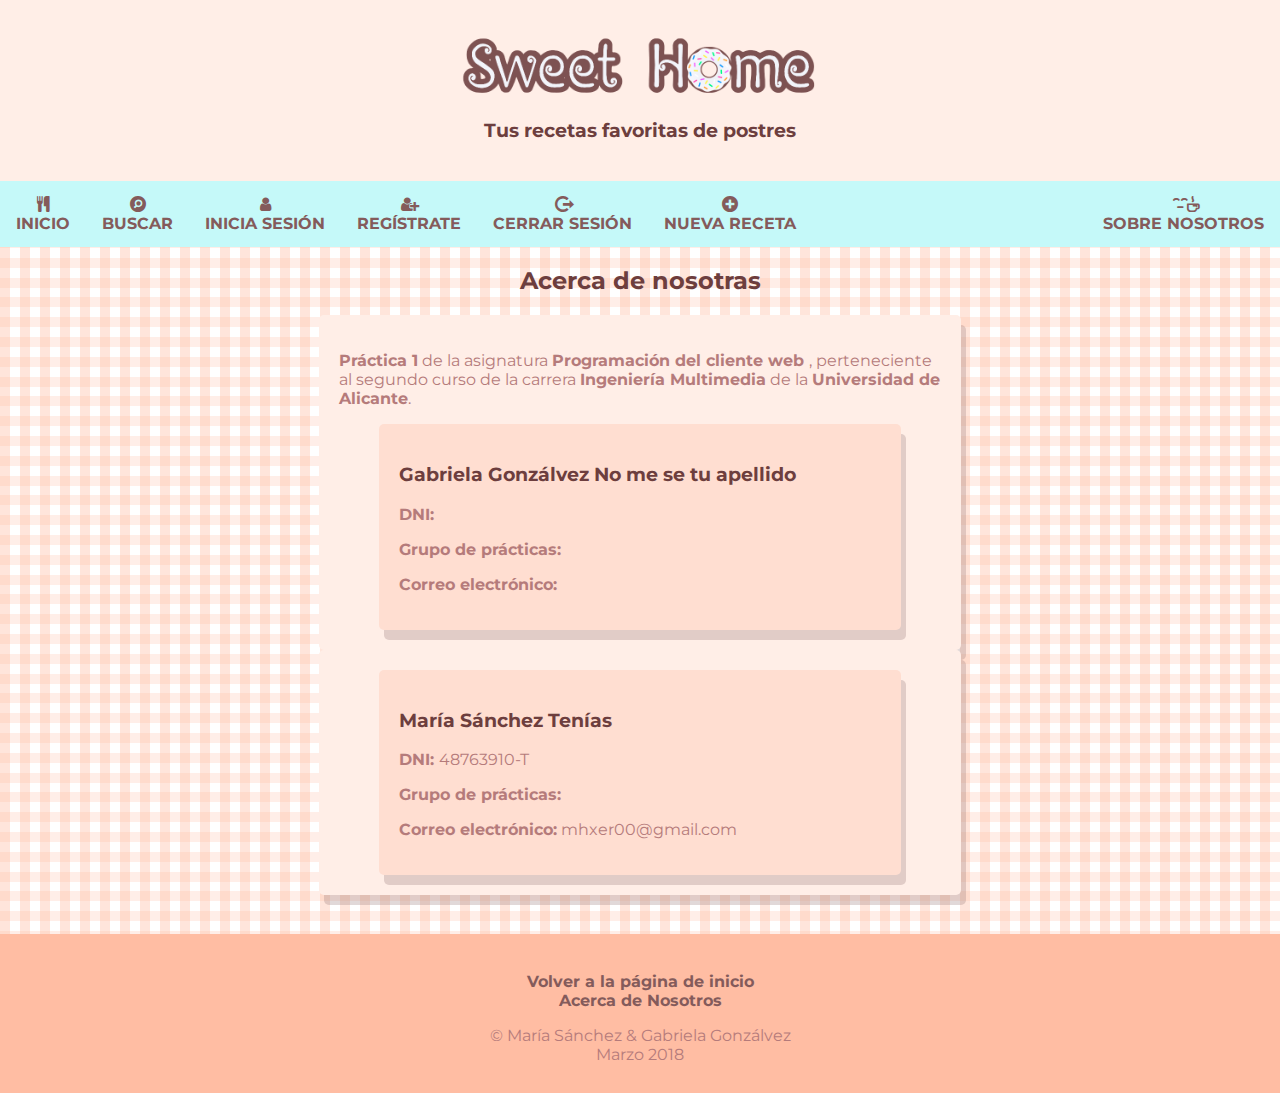
==== acerca.html @ d555eea6 "Mer 19:20 del domingo jeje" ====
<!DOCTYPE HTML>


<html>
  <head>
    <meta http-equiv="content-type" content="text/html; charset=utf-8" />
    <link rel="stylesheet" href="css/hoja-estilo.css" media="screen" >
    <link rel="stylesheet" href="css/estilo-medio.css" media="screen and (min-width: 481px) and (max-width: 980px)" />
    <link rel="stylesheet" href="css/estilo-peque.css" media="screen and (max-width: 480px)" />
    <link href="https://fonts.googleapis.com/css?family=Ubuntu" rel="stylesheet">
    <link href="https://fonts.googleapis.com/css?family=Montserrat" rel="stylesheet">
    <link href="font/cake.css" rel="stylesheet">
  </head>

  <body>

  <!-- Header -->

 <div class="cabecera">
    <h1><a href="index.html"><img class="logo" src="img/logo.png"></a></h1>
    <h3 class="subtitulo"> Tus recetas favoritas de postres</h3>

    <input type="checkbox" class="checkbox" id="hamburguesa"/>
    <label for="hamburguesa" class="hamburguesa"></label>

  <nav>
      <ul>
        <li><a href="index.html"><span class="icon-food"></span><dt> Inicio</dt></a></li>
        <li> <a href="buscar.html" class="icon-search-circled"><dt>Buscar</dt></a></li>
        <li> <a href="login.html" class="icon-user"> <dt>Inicia sesión</dt></a></li>
        <li> <a href="registro.html" class="icon-user-plus"> <dt> Regístrate</dt></a></li>
        <li> <a href="logout.html" class="icon-logout"> <dt>Cerrar sesión</dt></a></li>
        <li> <a href="nueva-receta.html" class="icon-plus-circled"><dt>Nueva receta</dt></a></li>
        <li> <a href="acerca.html" class="icon-emo-coffee">- <dt>Sobre nosotros</dt></a></li>

      </ul>
    </nav>

  </div>

  <!-- /Header -->

  <!-- Main -->

  <div class="cuerpo">
    <h2 class="formulario">Acerca de nosotras</h2>

    
     <div class="formulario">
      <p> <strong>Práctica 1</strong> de la asignatura <strong> Programación del cliente web </strong>, perteneciente al segundo curso de la carrera <strong>Ingeniería Multimedia</strong> de la <strong>Universidad de Alicante</strong>.</p>
      <form>
        <h3> Gabriela Gonzálvez No me se tu apellido</h3>
        <p><strong> DNI: </strong></p>
        <p><strong> Grupo de prácticas:  </strong></p>
        <p> <strong>Correo electrónico:</strong> </p>
      </form>

      </div>
      <div class="formulario">
        <form>
        <h3> María Sánchez Tenías </h3>
         <p><strong> DNI: </strong> 48763910-T</p>
        <p><strong> Grupo de prácticas: </strong> </p>
        <p> <strong>Correo electrónico:</strong> mhxer00@gmail.com</p>
        </form>
      </div>
    

  </div>

  <!-- /Main -->



  <!-- Footer -->
  <div class="pie">

    <a href="index.html">Volver a la página de inicio</a><br>
    <a href="acerca.html"> Acerca de Nosotros</a>
    <p> © María Sánchez & Gabriela Gonzálvez<br>
     Marzo 2018</p>
    
  </div>

  <!-- /Footer -->
  </body>
</html>
---- css/hoja-estilo.css ----
body {
	background-image: url("../img/1.png");
	background-repeat: repeat;
	font-family: 'Montserrat', sans-serif;
	position:relative;
	color:#b57b7b;
	margin: 0;
	padding: 0;
	
}

#hamburguesa {
	visibility: hidden;
}

.hamburguesa {
	visibility: hidden;
}

a{
	color:#845B5B;
	text-decoration: none;
	font-weight: bold;
	transition: 0.5s ease-out;
}
a:hover{
	color:#FF8B94;
	text-decoration: none;
	font-weight: bold;
	transition: 0.5s ease;
}

hr { 
	border-color:#FF8B94;
    display: block;
    border-width: 1px;
}

.subtitulo{
	text-align: center;
	padding-bottom: 0px;
}
.cabecera{
	position:relative;
	padding-top: 1%;
	background-color: #FFEEE7;
}

.cuerpo{
	padding-left: 3%; 
	padding-right: 3%; 
}
h1, h2, h3, h4{
	color:#6d3e3e;
}

.pie{
position:relative;
text-align: center;
margin-top: 3%;
padding-top: 3%;
padding-bottom: 1%;
width: 100%;
height: 100%;
background-color: #ffbda3;

}

.logo{
margin: 0 auto;
display: block;
width: 30%;
height: 100%;
	
}


/*HEADER, BARRA DE NAVEGACION*/




div > nav > ul{	
	list-style-type: none;
    margin: 0;
    padding: 0;
    overflow:hidden;
    background-color:#c5f9f9; 
}

div > nav > ul > li {
	display: inline;
	float: left;
	margin: 0;
    padding: 0;
    overflow:hidden;
}

div > nav > ul > li:last-child {
	float:right;
    border-right: none;
}

div > nav > ul > li a {
	color: #845B5B;
	text-align: center;
    padding: 14px 16px;
    text-decoration: none;
    text-transform: uppercase;
	display: block;
	background-color: #c5f9f9
}

div > nav > ul > li a:hover {
    background-color: #FFEEE7;
    
}

div > nav > ul > li a.active {
    background-color: #FFEEE7;
    color: #FF8B94;
}



/*CUERPO*/

.fotoHome{

	width:100%;
	text-align:center;
}

body>div>div{
	
	margin: 0 3%;
	padding: 0 5%;
	align-items: center;
	display: flex;
	flex-wrap: wrap;
	justify-content: center;
}
body>div>div>section{
	box-shadow: 5px 10px rgba(156, 125, 126, 0.3);
	background-color: #ffded1;
	margin: 1% 1%;
	padding: 1% 5%;
	width: 200px;
	height: 400px;
	display: flex;
	flex-wrap: wrap;
	justify-content: center;
	transition: 1s ease-out;

}
 body>div>div>section:hover{
 	background-color: #ffbda3;
 	color: #a56666;
 	transition: 1s ease;
}

.paginacion {
	position:relative;
    display: inline-block;
    float: right;
}

.paginacion a {
    float: left;
    padding: 8px 16px;
    text-decoration: none;
}

.paginacion a:hover {
 	background-color: #ffbda3;
}

.paginacion a.act {
   	background-color: #ffbda3;
    color: #FF8B94;
}

/*CUERPO PAGINA RECETA*/

.fotoReceta {
	width: 100%;
}

.receta > figure > figcaption {
	text-align: center;
}

.receta > figure > div {
	display: inline-block;
	float: right;
}


.receta {
	margin: auto;
	width: 80%;
    border-radius: 5px;
	background-color: #FFEEE7;
    padding: 20px;
}

.receta > section {
	width: 300px;
	height: 400px;
	transition: 0.5s ease-out;
}

.receta > section:hover {
	transition-property: none;
	background-color: #ffd3c4;
 	color: #a56666;
 	transition: 0.5s ease;
}

/*RECETA COMENTARIOS*/
div>figure>p{
	margin: auto;
	width: 80%;
    border-radius: 5px;
	background-color: #FFEEE7;
    padding: 20px;
}


/*CUERPO FORMULARIOS*/

h2.formulario {
	text-align: center;
}

input[type=text], select, [type=password], [type=email], [type=date] {
    width: 100%;
    padding: 12px 20px;
    margin: 8px 0;
    display: inline-block;
    border: 1px solid #6d3e3e;
    border-radius: 4px;
    box-sizing: border-box;
    transition: 1s ease-out;
}

input[type=button]{
	width: 50%;
	background-color: #c5f9f9;
	color: #845B5B;
	text-transform: capitalize;
	font-weight: bold;
    padding: 14px 20px;
    margin: 8px 0;
    border: none;
    border-radius: 4px;
    cursor: pointer;
    transition: 0.7s ease-out;
}
.inputfile{
	width: 0.1px;
	height: 0.1px;
	opacity: 0;
	overflow: hidden;
	position: absolute;
	z-index: -1;
}

.inputfile + label{
	float:right;
	width: 50%;
	background-color: #c5f9f9;
	color: #845B5B;
	text-transform: capitalize;
	font-weight: bold;
    padding: 14px 20px;
    margin: 8px 0;
    border: none;
    border-radius: 4px;
    cursor: pointer;
    transition: 0.7s ease-out;
}
.inputfile:focus + label,
.inputfile + label:hover {
    text-transform: capitalize;
    background-color: #FFEEE7;
    color:#FF8B94;
	font-weight: bold;
	transition: 0.7s ease;
}

input[type=number] {
	width: 20%;
	padding: 12px 20px;
    margin: 8px 0;
    display: inline-block;
    border: 1px solid #6d3e3e;
    border-radius: 4px;
    box-sizing: border-box;
    transition: 1s ease-out;
}

textarea{
	width: 100%;
	padding: 12px 20px;
	margin: 8px 0;
	display: inline-block;
	border: 1px solid #6d3e3e;
	border-radius: 4px;
	box-sizing: border-box;
	transition: 1s ease-out;
}

input[type=submit] {
    width: 100%;
	background-color: #c5f9f9;
	color: #845B5B;
	text-transform: capitalize;
	font-weight: bold;
    padding: 14px 20px;
    margin: 8px 0;
    border: none;
    border-radius: 4px;
    cursor: pointer;
    transition: 0.7s ease-out;
}

input[type=submit]:hover {
	text-transform: capitalize;
    background-color: #FFEEE7;
    color:#FF8B94;
	font-weight: bold;
	transition: 0.7s ease;
}
select:hover{
background-color: #ffbda3;
	color: #845B5B;
	transition: 0.7s ease;
}
select:focus{
	background-color: #c5f9f9;
	color: #845B5B;
}
textarea:hover{
background-color: #ffbda3;
	color: #845B5B;
	transition: 0.7s ease;
}
textarea:focus{
	background-color: #c5f9f9;
	color: #845B5B;
}
input:hover{
	background-color: #ffbda3;
	color: #845B5B;
	transition: 0.7s ease;

}input:focus { 
   background-color: #c5f9f9;
	color: #845B5B;
}

div.formulario {
	margin: auto;
	width: 50%;
    border-radius: 5px;
	background-color: #FFEEE7;
    padding: 20px;
    box-shadow: 5px 10px rgba(156, 125, 126, 0.3);
}
.likes{
	margin: auto;
	width: 50%;
    border-radius: 5px;
	background-color: #FFEEE7;
    padding: 20px;
    
}



div.formulario>form{
	margin: auto;
	width: 80%;
    border-radius: 5px;
	background-color: #FFDED1;
    padding: 20px;
    box-shadow: 5px 10px rgba(156, 125, 126, 0.3);
    transition: 0.5s ease-out;
}
div.formulario>form:hover {
	transition-property: none;
	background-color: #ffd3c4;
 	color: #a56666;
 	transition: 0.5s ease;
}

div.formulario>article{
	margin-top: 6%;
	margin-bottom: 4%;
	width: 70%;
    border-radius: 5px;
	background-color: #FFD3C4;
    padding: 2%; 
     box-shadow: 5px 10px rgba(156, 125, 126, 0.3);
}
div.formulario>article>p{
	margin: auto;
	padding: 2%;
	width: 70%;
    border-radius: 5px;
	background-color: #fff7f4;
    padding: 2%:;
}

/*FORMULARIO INDEX PEQUEÑO*/

/*
#formularioIndex > form > input[type=text], select {
    width: 50%;
    padding: 8px 10px;
    margin: 8px 0;
    display: inline-block;
    border: 1px solid #6d3e3e;
    border-radius: 4px;
    box-sizing: border-box;
}*/

#formularioIndex > form{
	display: inline;
	float: left;
	width: 20%;
    border-radius: 5px;
    padding: 10px;
}


#formularioIndex > form > input[type=submit] {
    width: 40%;
	background-color: #c5f9f9;
	color: #845B5B;
	text-transform: capitalize;
	font-weight: bold;
    padding: 8px 0;
    margin: 0 auto;
    border: none;
    border-radius: 4px;
    cursor: pointer;
}
button{
	width: 7%;
	background-color: #c5f9f9;
	color: #845B5B;
	text-transform: capitalize;
	font-weight: bold;
    padding: 8px 0;
    margin: 0 auto;
    border: none;
    border-radius: 4px;
    cursor: pointer;
    transition: 0.2s ease-out;
}
button:active {
  background-color: #80e5e5;
  box-shadow: 5px 5px rgba(156, 125, 126, 0.3);
  transform: translateY(4px);
}
button:hover {
  background-color: #80e5e5;
  transition: 0.2s ease;
}
#formularioIndex > form > input[type=submit]:hover {
	text-transform: capitalize;
    background-color: #FFEEE7;
    color:#FF8B94;
	font-weight: bold;
}

/*prueba rating*/
---- css/estilo-medio.css ----
#hamburguesa {
	visibility: hidden;
}

.hamburguesa {
	visibility: hidden;
}


.subtitulo{
	padding-bottom: 0px;
}


.logo{
	width: 50%;
}



/*HEADER, BARRA DE NAVEGACION*/


div > nav > ul >li > a>dt{
	display:none;
}

div > nav > ul > li {

	display: block;
	float: none;
	padding-bottom: 5px;
	color: black;
}



div > nav > ul > li:last-child {
	
	float: none;
    border-right: none;
}

div > nav > ul > li a {
	padding: 0 20px;
}



/*CUERPO*/



/*CUERPO FORMULARIOS*/

div.formulario {
	width: 70%;
}


/*FORMULARIO INDEX PEQUEÑO*/

#formularioIndex > form{
	width: 30%;
}

#formularioIndex > form > input[type=submit] {
    width: 50%;
}
---- css/estilo-peque.css ----
.subtitulo{
	padding-bottom: 10px;
}


.logo{
	width: 90%;
}


/*HEADER, BARRA DE NAVEGACION*/

div > nav{
	position:absolute;
	width:200px;
	height:100vh;
	top:0;
	left:-220px; 
	position:absolute;
	padding-top:47px;
	transition:all .5s ease;
}

.hamburguesa {
	visibility: visible;
	position:absolute;
	width: 35px;
	line-height:1.1;
	text-align:center;
	top: 12px;
	left: 8px;
	border-radius:3px;
	background-color: #c5f9f9;
	transition:all .5s ease;
	z-index:10;
}

.hamburguesa::before {
	content:"☰";
    font-size:32px;
    color: #845B5B;
}

div > nav > ul > li {
	display: block;
	width:96%;
	margin:0 auto;
	line-height:2;
	position:relative;
	border-bottom:.5px solid white;
	border-top:.5px solid white;
	text-align:center;
}

div > nav > ul > li:last-child {
    float: left;
}


.checkbox {
	display: none;
}

.checkbox:checked ~ nav {
	left: 0px;
	position: fixed;
}

.checkbox:checked ~ .hamburguesa {
	left:208px;
    position:fixed;
}

/*CUERPO*/



/*CUERPO FORMULARIOS*/


div.formulario {
	width: 80%;
}


/*FORMULARIO INDEX PEQUEÑO*/


#formularioIndex > form{
	width: 40%;
}
---- font/cake.css ----
@font-face {
  font-family: 'cake';
  src: url('../font/cake.eot?96578051');
  src: url('../font/cake.eot?96578051#iefix') format('embedded-opentype'),
       url('../font/cake.woff2?96578051') format('woff2'),
       url('../font/cake.woff?96578051') format('woff'),
       url('../font/cake.ttf?96578051') format('truetype'),
       url('../font/cake.svg?96578051#cake') format('svg');
  font-weight: normal;
  font-style: normal;
}
/* Chrome hack: SVG is rendered more smooth in Windozze. 100% magic, uncomment if you need it. */
/* Note, that will break hinting! In other OS-es font will be not as sharp as it could be */
/*
@media screen and (-webkit-min-device-pixel-ratio:0) {
  @font-face {
    font-family: 'cake';
    src: url('../font/cake.svg?96578051#cake') format('svg');
  }
}
*/
 
 [class^="icon-"]:before, [class*=" icon-"]:before {
  font-family: "cake";
  font-style: normal;
  font-weight: normal;
  speak: none;
 
  display: inline-block;
  text-decoration: inherit;
  width: 1em;
  margin-right: .2em;
  text-align: center;
  /* opacity: .8; */
 
  /* For safety - reset parent styles, that can break glyph codes*/
  font-variant: normal;
  text-transform: none;
 
  /* fix buttons height, for twitter bootstrap */
  line-height: 1em;
 
  /* Animation center compensation - margins should be symmetric */
  /* remove if not needed */
  margin-left: .2em;
 
  /* you can be more comfortable with increased icons size */
  /* font-size: 120%; */
 
  /* Font smoothing. That was taken from TWBS */
  -webkit-font-smoothing: antialiased;
  -moz-osx-font-smoothing: grayscale;
 
  /* Uncomment for 3D effect */
  /* text-shadow: 1px 1px 1px rgba(127, 127, 127, 0.3); */
}
 
.icon-heart:before { content: '\e800'; } /* '' */
.icon-heart-empty:before { content: '\e801'; } /* '' */
.icon-logout:before { content: '\e802'; } /* '' */
.icon-search-circled:before { content: '\e803'; } /* '' */
.icon-user:before { content: '\e804'; } /* '' */
.icon-plus-circled:before { content: '\e805'; } /* '' */
.icon-emo-coffee:before { content: '\e808'; } /* '' */
.icon-food:before { content: '\f0f5'; } /* '' */
.icon-user-plus:before { content: '\f234'; } /* '' */
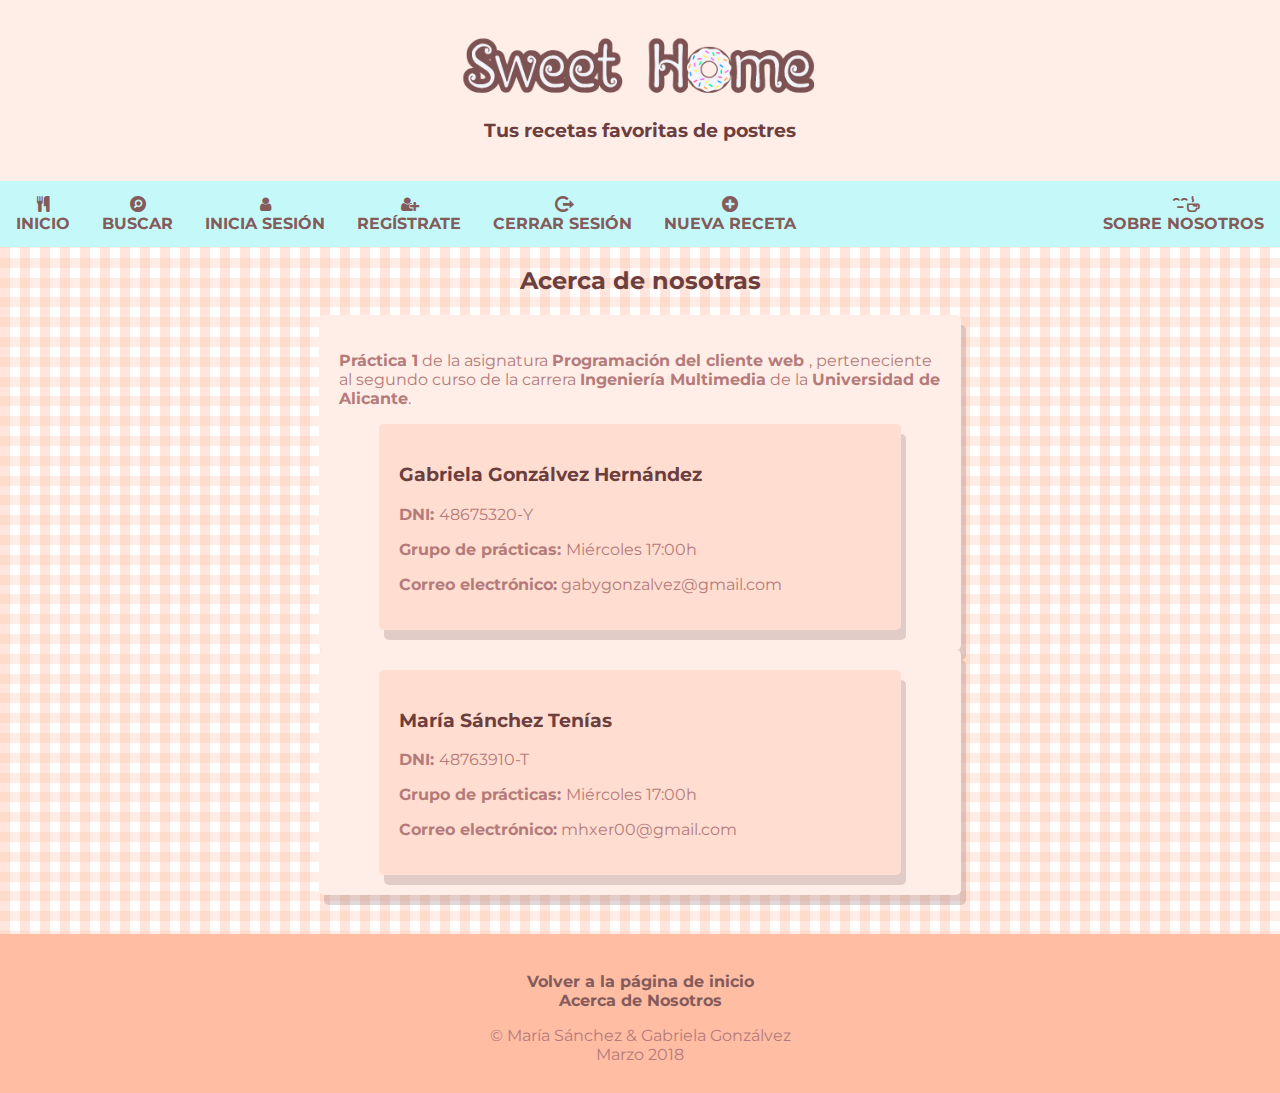
==== commit e89b4f6d: "loleilo" ====
--- a/acerca.html
+++ b/acerca.html
@@ -5,8 +5,6 @@
   <head>
     <meta http-equiv="content-type" content="text/html; charset=utf-8" />
     <link rel="stylesheet" href="css/hoja-estilo.css" media="screen" >
-    <link rel="stylesheet" href="css/estilo-medio.css" media="screen and (min-width: 481px) and (max-width: 980px)" />
-    <link rel="stylesheet" href="css/estilo-peque.css" media="screen and (max-width: 480px)" />
     <link href="https://fonts.googleapis.com/css?family=Ubuntu" rel="stylesheet">
     <link href="https://fonts.googleapis.com/css?family=Montserrat" rel="stylesheet">
     <link href="font/cake.css" rel="stylesheet">
@@ -49,10 +47,10 @@
      <div class="formulario">
       <p> <strong>Práctica 1</strong> de la asignatura <strong> Programación del cliente web </strong>, perteneciente al segundo curso de la carrera <strong>Ingeniería Multimedia</strong> de la <strong>Universidad de Alicante</strong>.</p>
       <form>
-        <h3> Gabriela Gonzálvez No me se tu apellido</h3>
-        <p><strong> DNI: </strong></p>
-        <p><strong> Grupo de prácticas:  </strong></p>
-        <p> <strong>Correo electrónico:</strong> </p>
+        <h3>Gabriela Gonzálvez Hernández</h3>
+        <p><strong> DNI: </strong> 48675320-Y</p>
+        <p><strong> Grupo de prácticas: </strong> Miércoles 17:00h</p>
+        <p> <strong>Correo electrónico:</strong> gabygonzalvez@gmail.com</p>
       </form>
 
       </div>
@@ -60,7 +58,7 @@
         <form>
         <h3> María Sánchez Tenías </h3>
          <p><strong> DNI: </strong> 48763910-T</p>
-        <p><strong> Grupo de prácticas: </strong> </p>
+        <p><strong> Grupo de prácticas: </strong>  Miércoles 17:00h</p>
         <p> <strong>Correo electrónico:</strong> mhxer00@gmail.com</p>
         </form>
       </div>
--- a/css/hoja-estilo.css
+++ b/css/hoja-estilo.css
@@ -479,3 +479,197 @@
 
 /*prueba rating*/
 
+/*QUERIES*/
+/*
+*
+*
+*
+*
+*
+*
+*
+*/
+
+@media all and (max-width: 480px) {
+
+		.subtitulo{
+			padding-bottom: 10px;
+		}
+
+
+		.logo{
+			width: 90%;
+		}
+
+
+		/*HEADER, BARRA DE NAVEGACION*/
+
+		div > nav{
+			position:absolute;
+			width:200px;
+			height:100vh;
+			top:0;
+			left:-220px; 
+			position:absolute;
+			padding-top:12px;
+			transition:all .5s ease;
+		}
+
+		.hamburguesa {
+			visibility: visible;
+			position:absolute;
+			width: 35px;
+			line-height:1.1;
+			text-align:center;
+			top: 12px;
+			left: 8px;
+			border-radius:3px;
+			background-color: #c5f9f9;
+			transition:all .5s ease;
+			z-index:10;
+		}
+
+		.hamburguesa::before {
+			content:"☰";
+		    font-size:32px;
+		    color: #845B5B;
+		}
+
+
+		div > nav > ul > li {
+			display: block;
+			width:96%;
+			margin:0 auto;
+			line-height:2;
+			position:relative;
+			border-bottom:.5px solid white;
+			border-top:.5px solid white;
+			text-align:center;
+		}
+
+		div > nav > ul > li a {
+			padding: 0px 0px;
+		}
+
+		div > nav > ul > li:last-child {
+		    float: left;
+		}
+
+
+		.checkbox {
+			display: none;
+		}
+
+		.checkbox:checked ~ nav {
+			left: 0px;
+			position: fixed;
+		}
+
+		.checkbox:checked ~ .hamburguesa {
+			left:208px;
+		    position:fixed;
+		}
+
+		/*CUERPO*/
+
+
+
+		/*CUERPO FORMULARIOS*/
+
+
+		div.formulario {
+			width: 80%;
+		}
+
+
+		/*FORMULARIO INDEX PEQUEÑO*/
+
+
+		#formularioIndex > form{
+			width: 40%;
+		}
+
+
+}
+
+/*
+*
+*
+*
+*
+*/
+
+@media all and (min-width: 481px) and (max-width: 980px) {
+
+
+		#hamburguesa {
+			visibility: hidden;
+		}
+
+		.hamburguesa {
+			visibility: hidden;
+		}
+
+
+		.subtitulo{
+			padding-bottom: 0px;
+		}
+
+
+		.logo{
+			width: 50%;
+		}
+
+
+
+		/*HEADER, BARRA DE NAVEGACION*/
+
+
+		div > nav > ul >li > a>dt{
+			display:none;
+		}
+		/*
+		div > nav > ul > li {
+
+			display: block;
+			float: none;
+			padding-bottom: 5px;
+			color: black;
+		}
+
+
+
+		div > nav > ul > li:last-child {
+			
+			float: none;
+		    border-right: none;
+		}
+
+		div > nav > ul > li a {
+			padding: 0 20px;
+		}
+
+		*/
+
+		/*CUERPO*/
+
+
+
+		/*CUERPO FORMULARIOS*/
+
+		div.formulario {
+			width: 70%;
+		}
+
+
+		/*FORMULARIO INDEX PEQUEÑO*/
+
+		#formularioIndex > form{
+			width: 30%;
+		}
+
+		#formularioIndex > form > input[type=submit] {
+		    width: 50%;
+		}
+
+}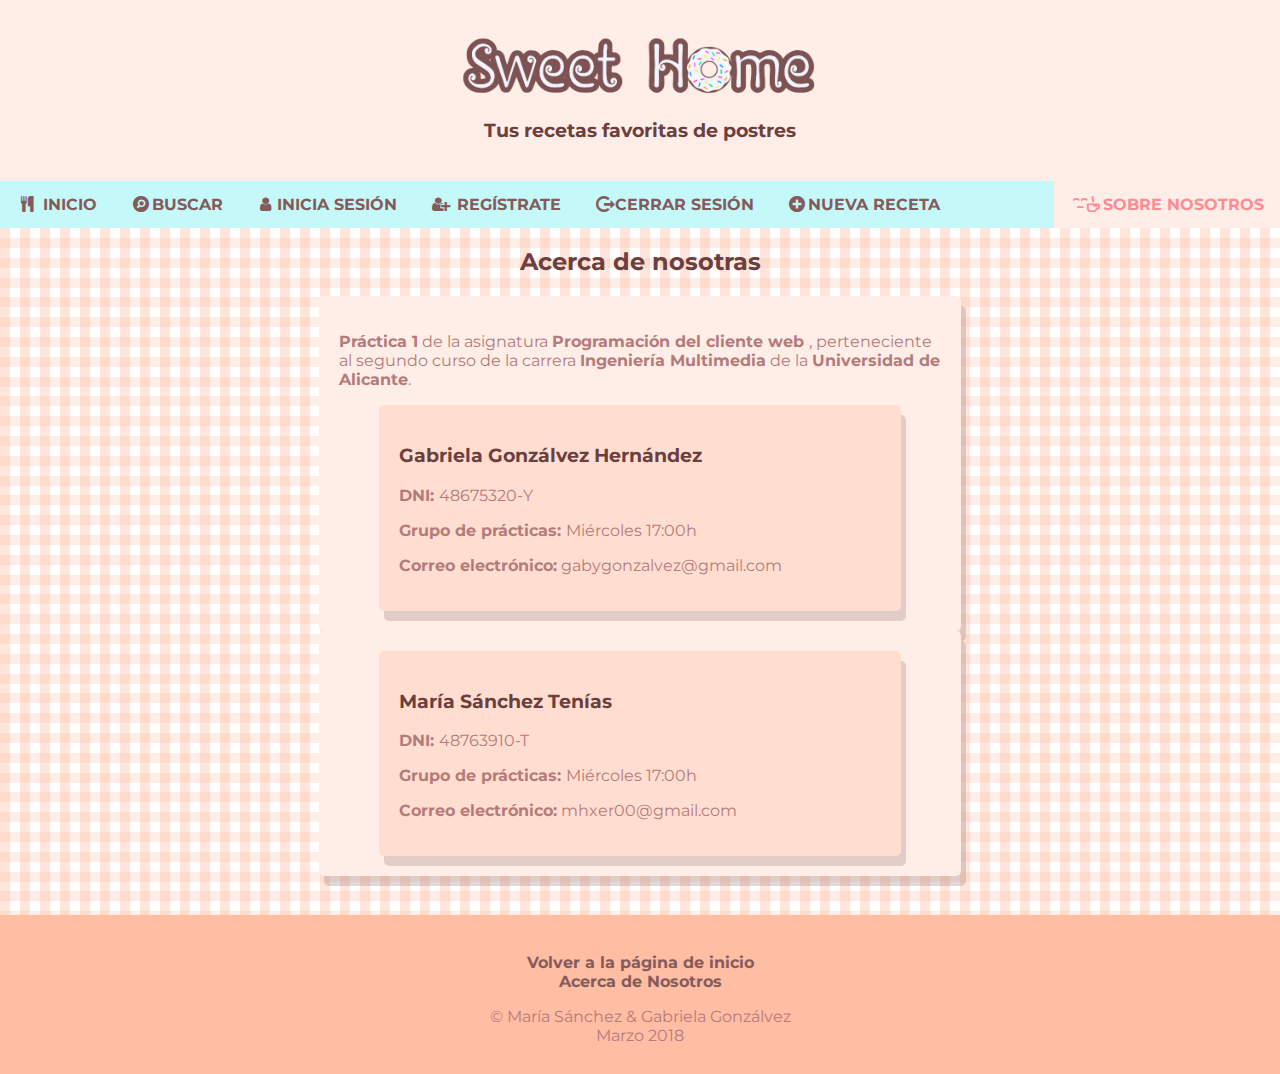
==== commit f6de13a4: "ultimo espero jajaj" ====
--- a/acerca.html
+++ b/acerca.html
@@ -3,6 +3,8 @@
 
 <html>
   <head>
+    <title>Sweet Home</title>
+
     <meta http-equiv="content-type" content="text/html; charset=utf-8" />
     <link rel="stylesheet" href="css/hoja-estilo.css" media="screen" >
     <link href="https://fonts.googleapis.com/css?family=Ubuntu" rel="stylesheet">
@@ -15,7 +17,7 @@
   <!-- Header -->
 
  <div class="cabecera">
-    <h1><a href="index.html"><img class="logo" src="img/logo.png"></a></h1>
+    <h1><a href="index.html"><img class="logo" src="img/logo.png" alt="logo"></a></h1>
     <h3 class="subtitulo"> Tus recetas favoritas de postres</h3>
 
     <input type="checkbox" class="checkbox" id="hamburguesa"/>
@@ -23,14 +25,13 @@
 
   <nav>
       <ul>
-        <li><a href="index.html"><span class="icon-food"></span><dt> Inicio</dt></a></li>
-        <li> <a href="buscar.html" class="icon-search-circled"><dt>Buscar</dt></a></li>
-        <li> <a href="login.html" class="icon-user"> <dt>Inicia sesión</dt></a></li>
-        <li> <a href="registro.html" class="icon-user-plus"> <dt> Regístrate</dt></a></li>
-        <li> <a href="logout.html" class="icon-logout"> <dt>Cerrar sesión</dt></a></li>
-        <li> <a href="nueva-receta.html" class="icon-plus-circled"><dt>Nueva receta</dt></a></li>
-        <li> <a href="acerca.html" class="icon-emo-coffee">- <dt>Sobre nosotros</dt></a></li>
-
+        <li><a href="index.html" class="icon-food"> Inicio</a></li>
+        <li> <a href="buscar.html" class="icon-search-circled">Buscar</a></li>
+        <li> <a href="login.html" class="icon-user">Inicia sesión</a></li>
+        <li> <a href="registro.html" class="icon-user-plus"> Regístrate</a></li>
+        <li> <a href="logout.html" class="icon-logout">Cerrar sesión</a></li>
+        <li> <a href="nueva-receta.html" class="icon-plus-circled">Nueva receta</a></li>
+        <li> <a href="acerca.html" class="icon-emo-coffee active">- Sobre nosotros</a></li>
       </ul>
     </nav>
 
--- a/css/hoja-estilo.css
+++ b/css/hoja-estilo.css
@@ -548,7 +548,7 @@
 		}
 
 		div > nav > ul > li a {
-			padding: 0px 0px;
+			padding: 5px 0px;
 		}
 
 		div > nav > ul > li:last-child {
@@ -625,31 +625,18 @@
 		/*HEADER, BARRA DE NAVEGACION*/
 
 
-		div > nav > ul >li > a>dt{
-			display:none;
-		}
-		/*
-		div > nav > ul > li {
-
-			display: block;
-			float: none;
-			padding-bottom: 5px;
-			color: black;
-		}
-
-
-
-		div > nav > ul > li:last-child {
-			
-			float: none;
-		    border-right: none;
-		}
-
-		div > nav > ul > li a {
-			padding: 0 20px;
-		}
-
-		*/
+		div > nav > ul >li > a{
+	 		font-size: 15px;
+			width: 20px;
+			white-space: nowrap;
+			overflow: hidden;
+			text-indent: 40px;		
+		}
+
+		div > nav > ul >li > a:before {
+			text-indent: 0;
+			float: left;
+		}
 
 		/*CUERPO*/
 
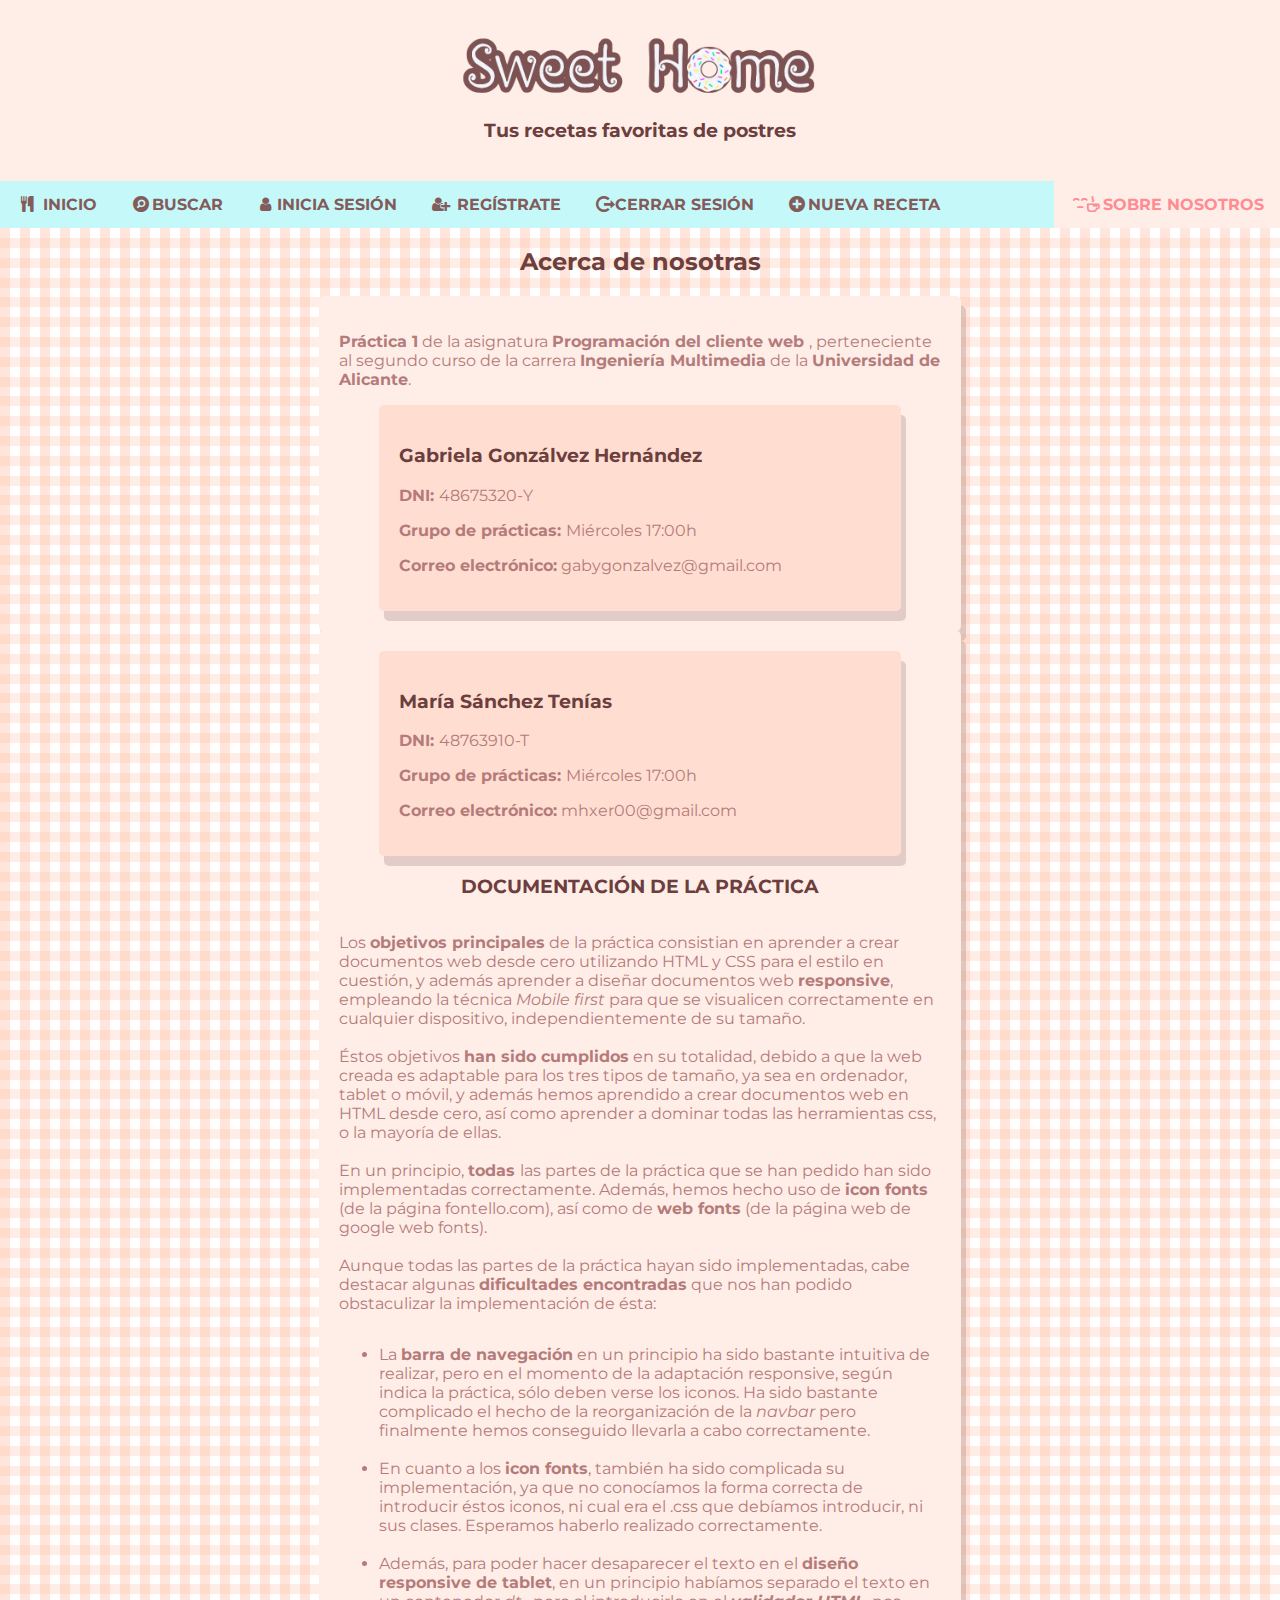
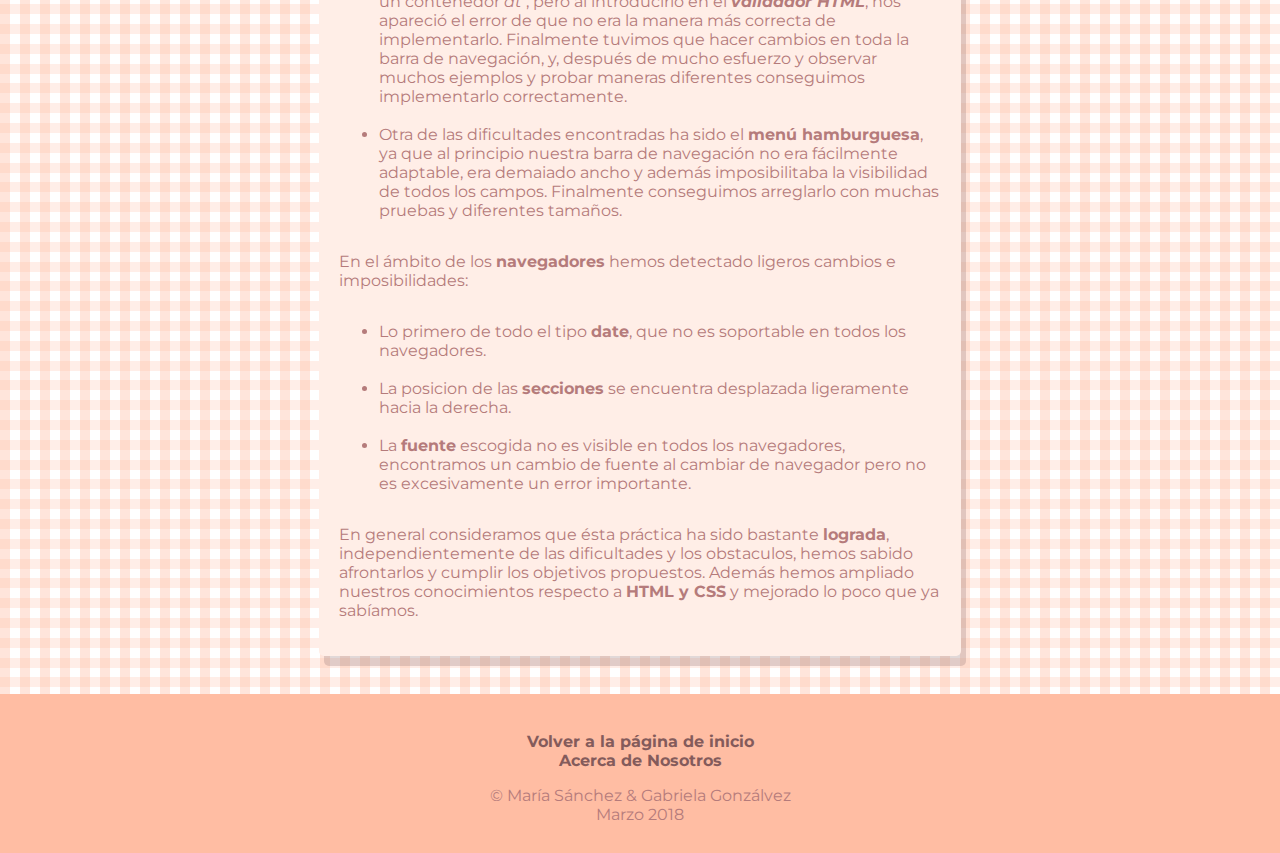
==== commit 31c952e6: "acerca hecho, final del todo yuju!!" ====
--- a/acerca.html
+++ b/acerca.html
@@ -61,8 +61,30 @@
          <p><strong> DNI: </strong> 48763910-T</p>
         <p><strong> Grupo de prácticas: </strong>  Miércoles 17:00h</p>
         <p> <strong>Correo electrónico:</strong> mhxer00@gmail.com</p>
-        </form>
+        </form><br>
+
+        <h3> DOCUMENTACIÓN DE LA PRÁCTICA</h3>
+        <p> Los <strong>objetivos principales</strong> de la práctica consistian en aprender a crear documentos web desde cero utilizando HTML y CSS para el estilo en cuestión, y además aprender a diseñar documentos web <strong> responsive</strong>, empleando la técnica <i>Mobile first</i> para que se visualicen correctamente en cualquier dispositivo, independientemente de su tamaño. <br><br>
+                Éstos objetivos <strong>han sido cumplidos</strong> en su totalidad, debido a que la web creada es adaptable para los tres tipos de tamaño, ya sea en ordenador, tablet o móvil, y además hemos aprendido a crear documentos web en HTML desde cero, así como aprender a dominar todas las herramientas css, o la mayoría de ellas. <br><br>
+                En un principio, <strong> todas </strong> las partes de la práctica que se han pedido han sido implementadas correctamente. Además, hemos hecho uso de <strong>icon fonts</strong> (de la página fontello.com), así como de <strong>web fonts</strong> (de la página web de google web fonts). <br><br>
+                Aunque todas las partes de la práctica hayan sido implementadas, cabe destacar algunas <strong>dificultades encontradas</strong> que nos han podido obstaculizar la implementación de ésta: <br>
+                  <ul>
+                  <li> La <strong>barra de navegación</strong> en un principio ha sido bastante intuitiva de realizar, pero en el momento de la adaptación responsive, según indica la práctica, sólo deben verse los iconos. Ha sido bastante complicado el hecho de la reorganización de la <i>navbar</i> pero finalmente hemos conseguido llevarla a cabo correctamente.  </li><br>
+                  <li> En cuanto a los <strong>icon fonts</strong>, también ha sido complicada su implementación, ya que no conocíamos la forma correcta de introducir éstos iconos, ni cual era el .css que debíamos introducir, ni sus clases. Esperamos haberlo realizado correctamente.  </li><br>
+                  <li> Además, para poder hacer desaparecer el texto en el <strong>diseño responsive de tablet</strong>, en un principio habíamos separado el texto en un contenedor <i> dt </i>, pero al introducirlo en el <strong><i>validador HTML</i></strong>, nos apareció el error de que no era la manera más correcta de implementarlo. Finalmente tuvimos que hacer cambios en toda la barra de navegación, y, después de mucho esfuerzo y observar muchos ejemplos y probar maneras diferentes conseguimos implementarlo correctamente. </li><br>
+                  <li> Otra de las dificultades encontradas ha sido el <strong>menú hamburguesa</strong>, ya que al principio nuestra barra de navegación no era fácilmente adaptable, era demaiado ancho y además imposibilitaba la visibilidad de todos los campos. Finalmente conseguimos arreglarlo con muchas pruebas y diferentes tamaños.  </li>
+                </ul>
+      <p> En el ámbito de los <strong>navegadores</strong> hemos detectado ligeros cambios e imposibilidades: 
+        <ul>
+                  <li> Lo primero de todo el tipo <strong>date</strong>, que no es soportable en todos los navegadores. </li><br>
+                  <li> La posicion de las <strong>secciones</strong> se encuentra desplazada ligeramente hacia la derecha. </li><br>
+                  <li> La <strong>fuente</strong> escogida no es visible en todos los navegadores, encontramos un cambio de fuente al cambiar de navegador pero no es excesivamente un error importante. </li>
+                </ul>
+
+      <p> En general consideramos que ésta práctica ha sido bastante <strong>lograda</strong>, independientemente de las dificultades y los obstaculos, hemos sabido afrontarlos y cumplir los objetivos propuestos. Además hemos ampliado nuestros conocimientos respecto a <strong>HTML y CSS</strong> y mejorado lo poco que ya sabíamos. </p>
       </div>
+
+
     
 
   </div>
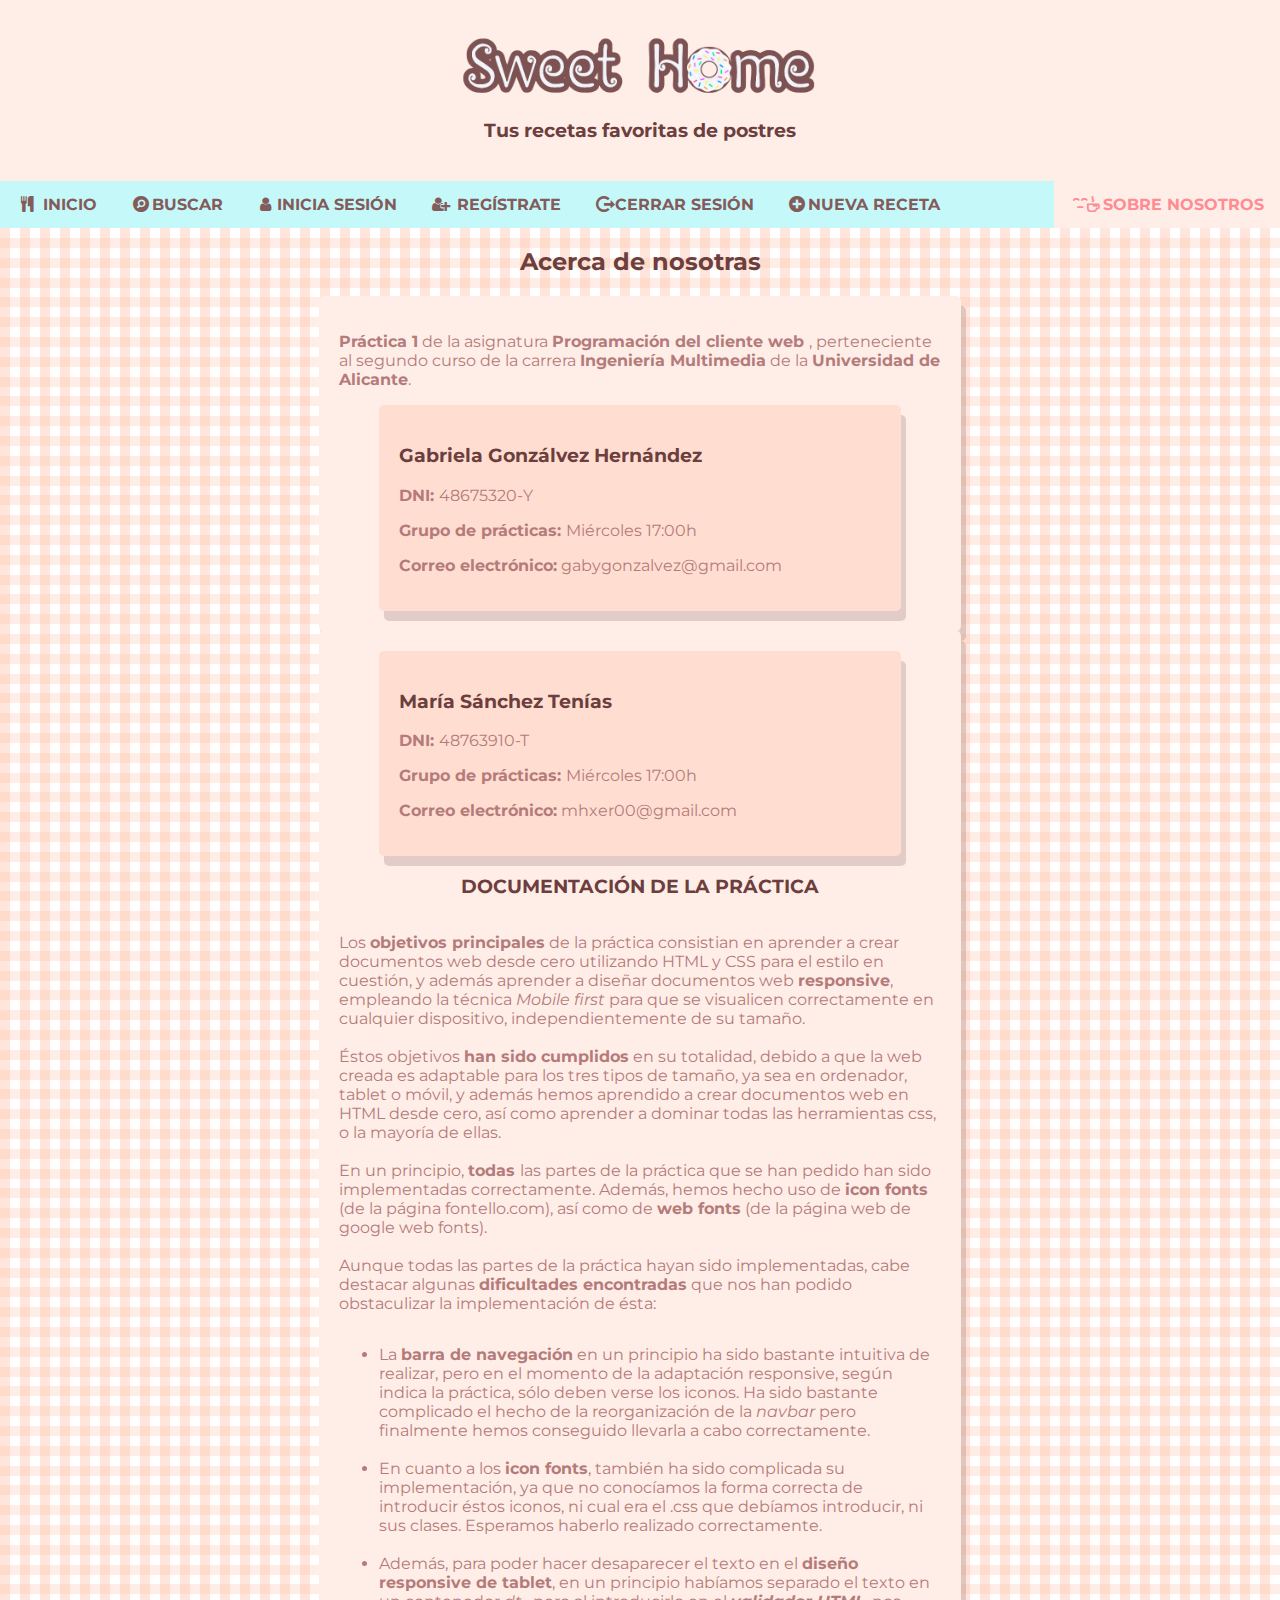
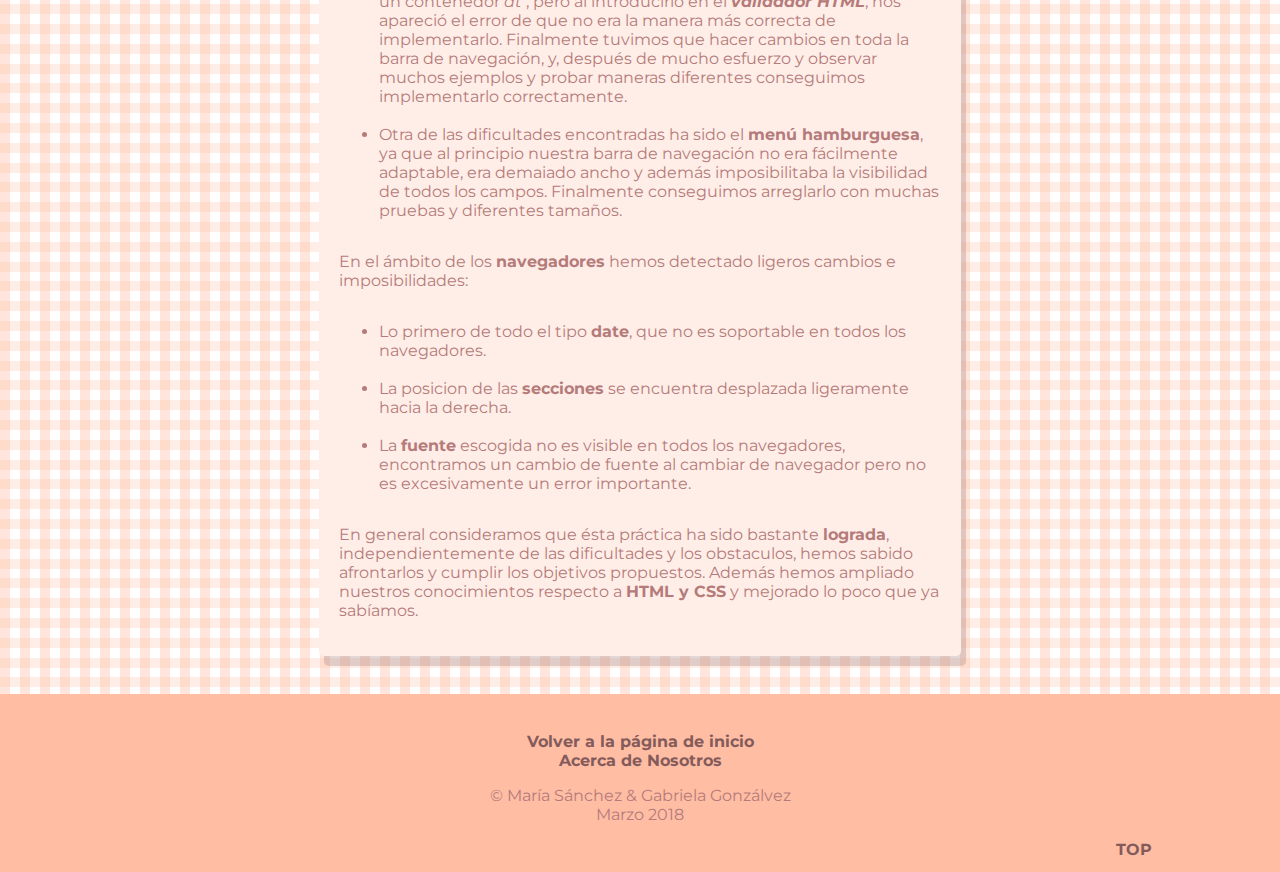
==== commit a3202154: "arreglitos" ====
--- a/acerca.html
+++ b/acerca.html
@@ -3,7 +3,7 @@
 
 <html>
   <head>
-    <title>Sweet Home</title>
+    <title>Sweet Home</title><a name="top"></a>
 
     <meta http-equiv="content-type" content="text/html; charset=utf-8" />
     <link rel="stylesheet" href="css/hoja-estilo.css" media="screen" >
@@ -99,7 +99,10 @@
     <a href="index.html">Volver a la página de inicio</a><br>
     <a href="acerca.html"> Acerca de Nosotros</a>
     <p> © María Sánchez & Gabriela Gonzálvez<br>
-     Marzo 2018</p>
+     <time datetime="03-2018">Marzo 2018</time><br></p>
+     
+    <!--content here-->
+    <a class="top" href="#top">TOP</a><br>
     
   </div>
 
--- a/css/hoja-estilo.css
+++ b/css/hoja-estilo.css
@@ -8,6 +8,10 @@
 	margin: 0;
 	padding: 0;
 	
+}
+.top{
+	float:right;
+	margin-right: 10%;
 }
 
 #hamburguesa {
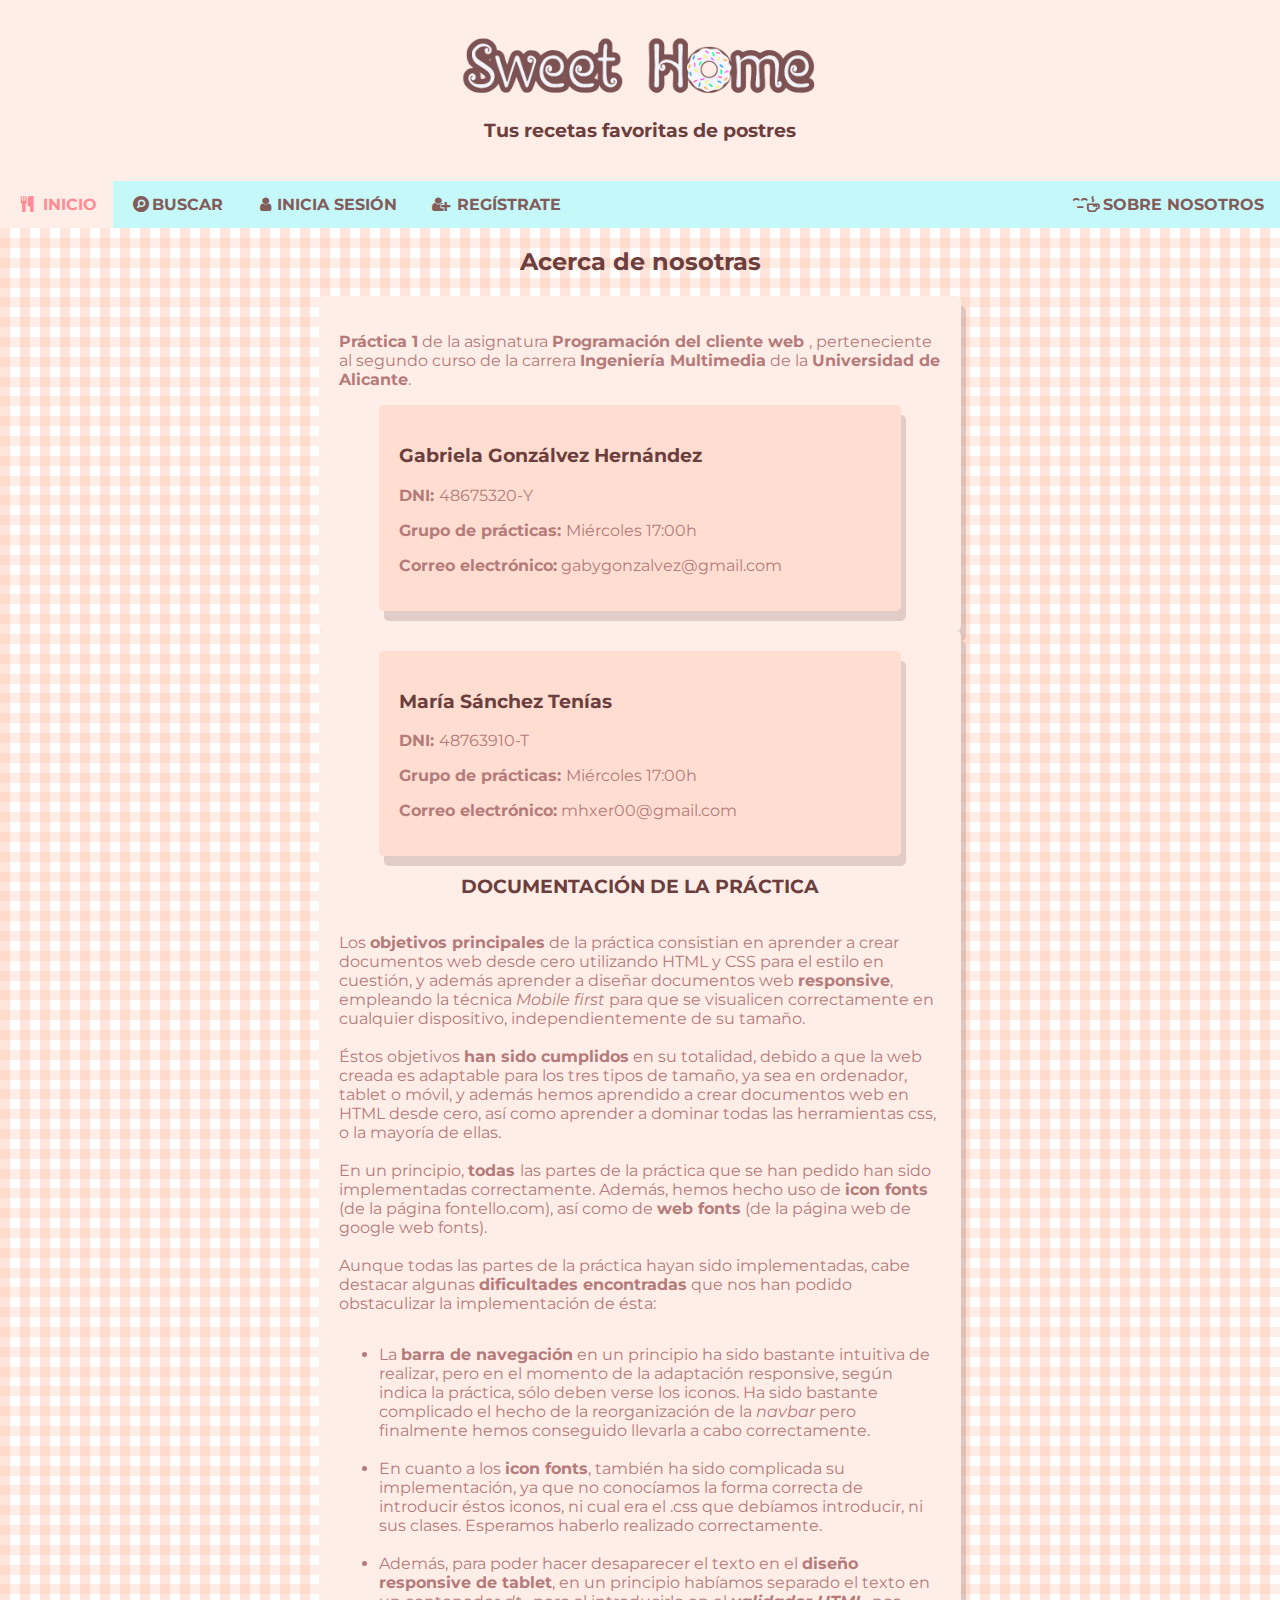
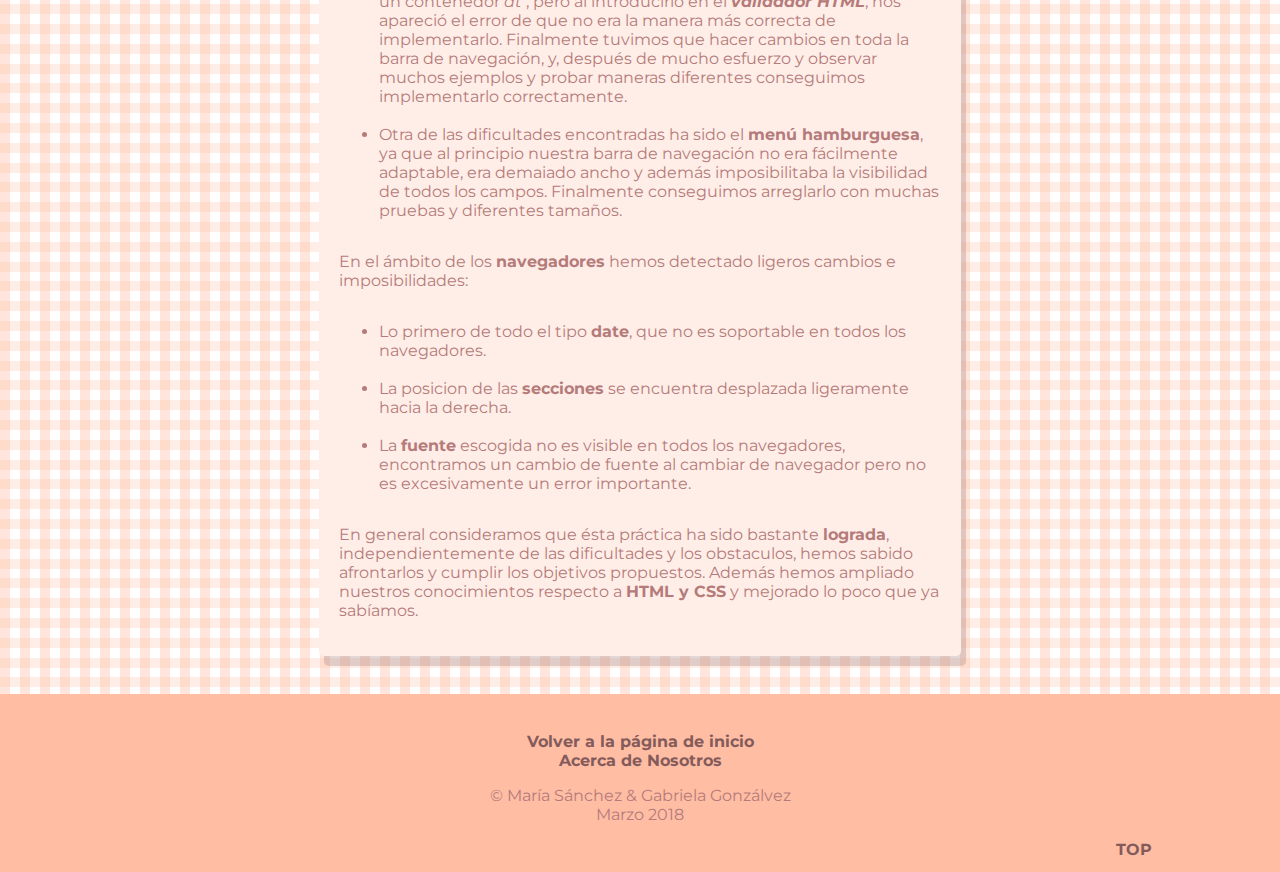
==== commit 98f577c1: "barra de navegacion hecha" ====
--- a/acerca.html
+++ b/acerca.html
@@ -10,6 +10,8 @@
     <link href="https://fonts.googleapis.com/css?family=Ubuntu" rel="stylesheet">
     <link href="https://fonts.googleapis.com/css?family=Montserrat" rel="stylesheet">
     <link href="font/cake.css" rel="stylesheet">
+        <script src="javita.js"></script>
+
   </head>
 
   <body>
@@ -25,13 +27,13 @@
 
   <nav>
       <ul>
-        <li><a href="index.html" class="icon-food"> Inicio</a></li>
-        <li> <a href="buscar.html" class="icon-search-circled">Buscar</a></li>
-        <li> <a href="login.html" class="icon-user">Inicia sesión</a></li>
-        <li> <a href="registro.html" class="icon-user-plus"> Regístrate</a></li>
-        <li> <a href="logout.html" class="icon-logout">Cerrar sesión</a></li>
-        <li> <a href="nueva-receta.html" class="icon-plus-circled">Nueva receta</a></li>
-        <li> <a href="acerca.html" class="icon-emo-coffee active">- Sobre nosotros</a></li>
+        <li ><a href="index.html" class="icon-food active"> Inicio</a></li>
+        <li > <a href="buscar.html" class="icon-search-circled">Buscar</a></li>
+        <li id="login"> <a href="login.html" class="icon-user">Inicia sesión</a></li>
+        <li id="registro"> <a href="registro.html" class="icon-user-plus"> Regístrate</a></li>
+        <li id="logout"></li>
+        <li id="nueva-receta"></li>
+        <li > <a href="acerca.html" class="icon-emo-coffee">- Sobre nosotros</a></li>
       </ul>
     </nav>
 
@@ -108,4 +110,6 @@
 
   <!-- /Footer -->
   </body>
+    <script>barradenav()</script>
+
 </html>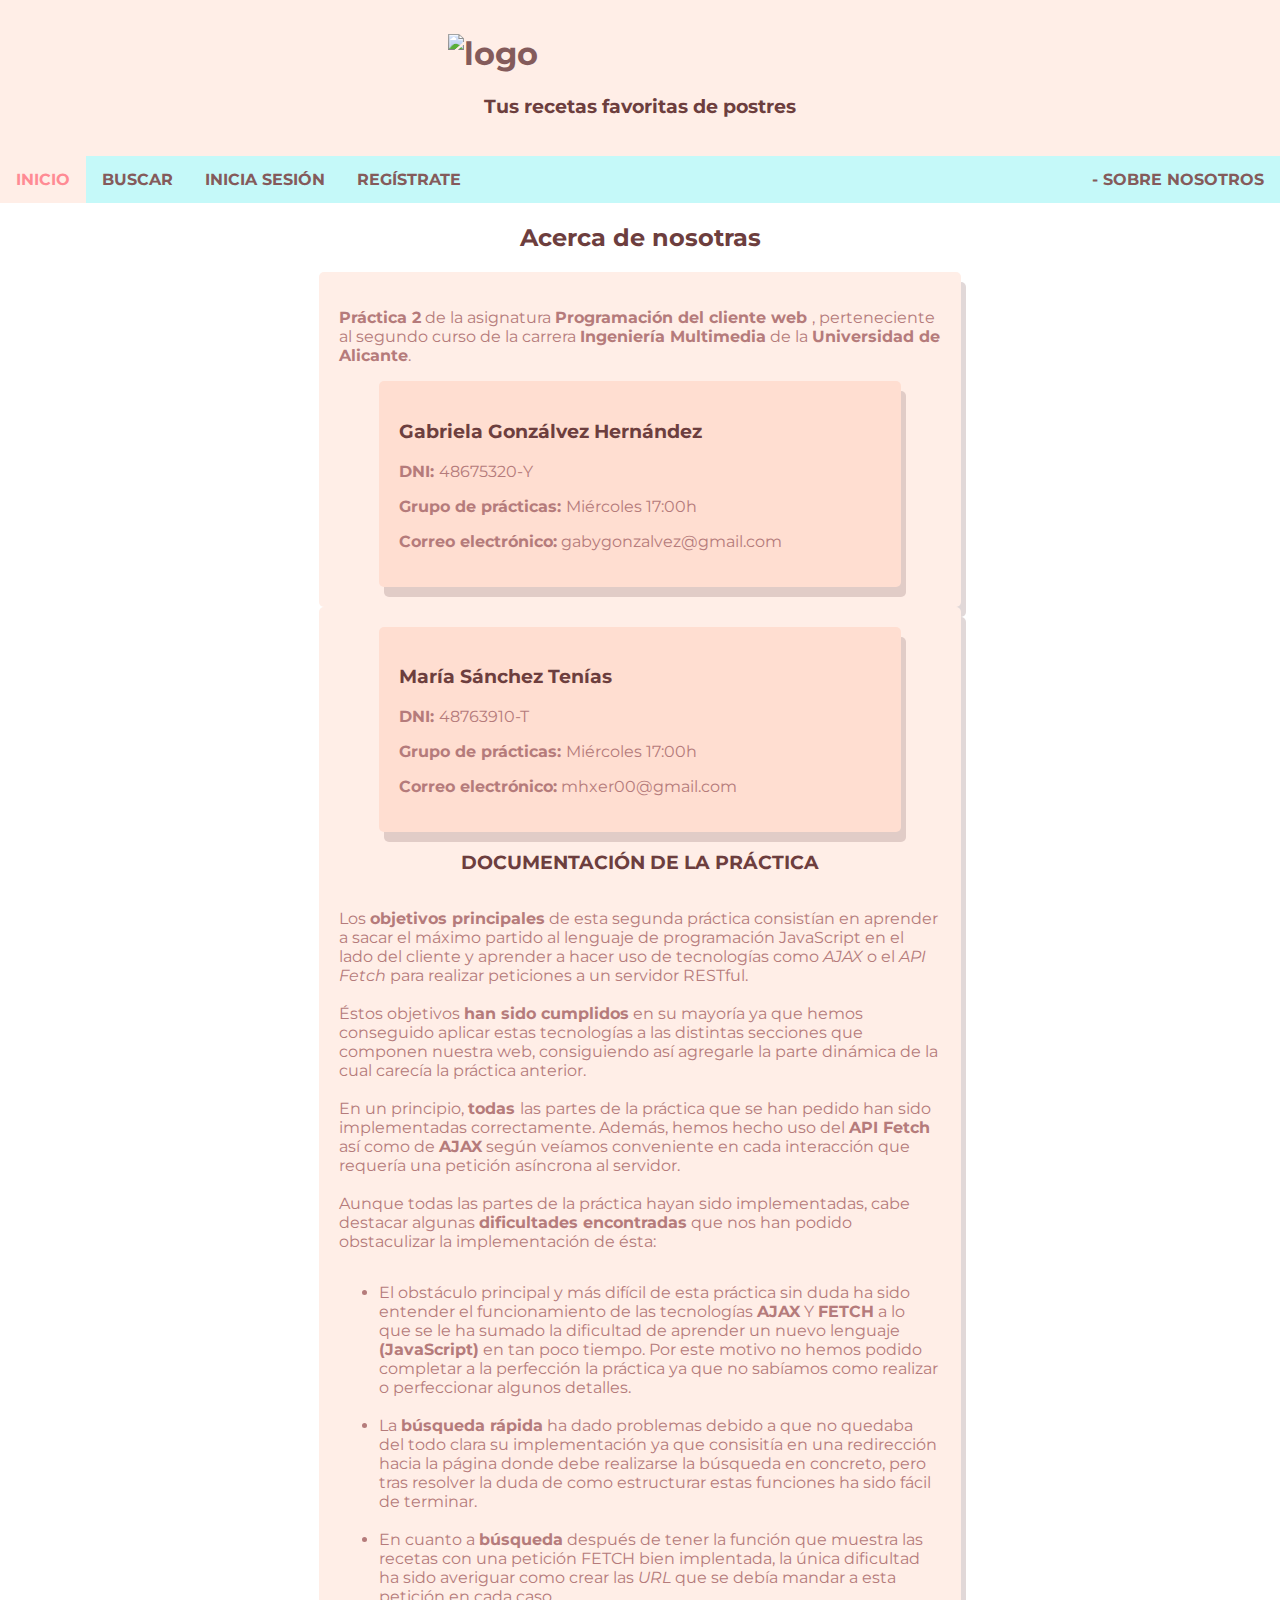
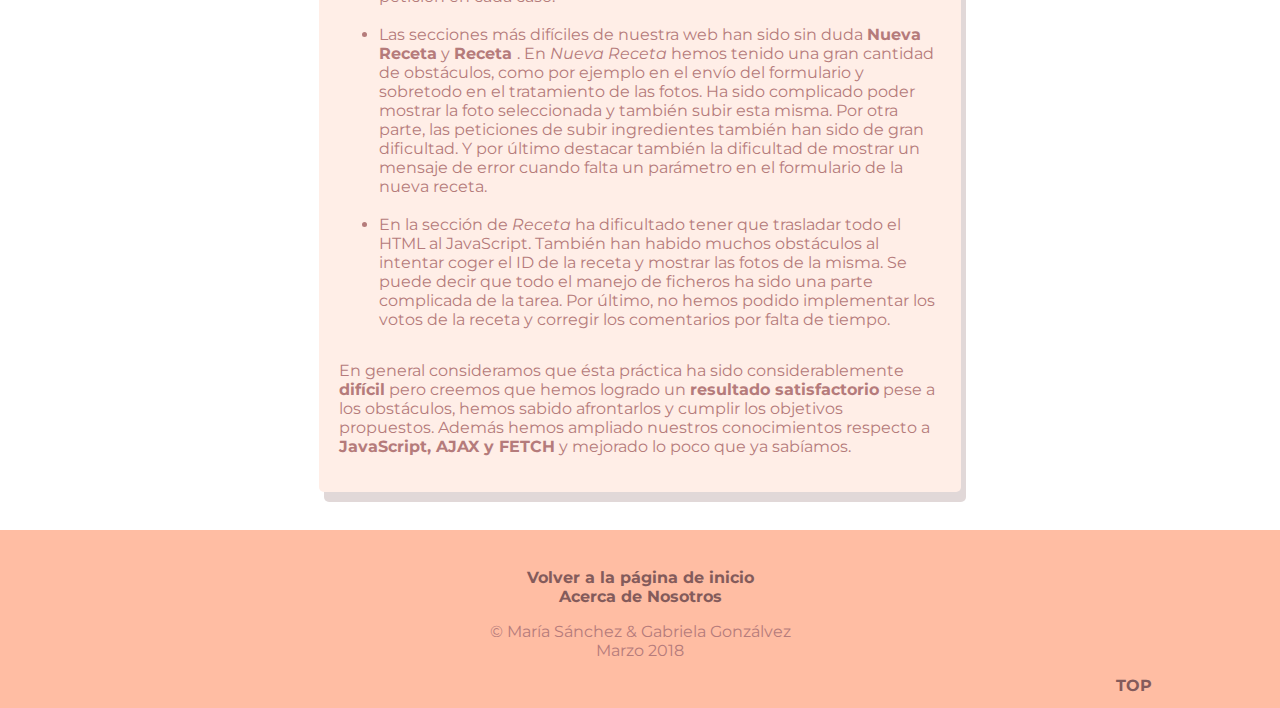
==== commit 18be95eb: "espero que fin" ====
--- a/acerca.html
+++ b/acerca.html
@@ -1,7 +1,7 @@
 <!DOCTYPE HTML>
 
 
-<html>
+<html lang="es">
   <head>
     <title>Sweet Home</title><a name="top"></a>
 
@@ -48,7 +48,7 @@
 
     
      <div class="formulario">
-      <p> <strong>Práctica 1</strong> de la asignatura <strong> Programación del cliente web </strong>, perteneciente al segundo curso de la carrera <strong>Ingeniería Multimedia</strong> de la <strong>Universidad de Alicante</strong>.</p>
+      <p> <strong>Práctica 2</strong> de la asignatura <strong> Programación del cliente web </strong>, perteneciente al segundo curso de la carrera <strong>Ingeniería Multimedia</strong> de la <strong>Universidad de Alicante</strong>.</p>
       <form>
         <h3>Gabriela Gonzálvez Hernández</h3>
         <p><strong> DNI: </strong> 48675320-Y</p>
@@ -66,24 +66,20 @@
         </form><br>
 
         <h3> DOCUMENTACIÓN DE LA PRÁCTICA</h3>
-        <p> Los <strong>objetivos principales</strong> de la práctica consistian en aprender a crear documentos web desde cero utilizando HTML y CSS para el estilo en cuestión, y además aprender a diseñar documentos web <strong> responsive</strong>, empleando la técnica <i>Mobile first</i> para que se visualicen correctamente en cualquier dispositivo, independientemente de su tamaño. <br><br>
-                Éstos objetivos <strong>han sido cumplidos</strong> en su totalidad, debido a que la web creada es adaptable para los tres tipos de tamaño, ya sea en ordenador, tablet o móvil, y además hemos aprendido a crear documentos web en HTML desde cero, así como aprender a dominar todas las herramientas css, o la mayoría de ellas. <br><br>
-                En un principio, <strong> todas </strong> las partes de la práctica que se han pedido han sido implementadas correctamente. Además, hemos hecho uso de <strong>icon fonts</strong> (de la página fontello.com), así como de <strong>web fonts</strong> (de la página web de google web fonts). <br><br>
+        <p> Los <strong>objetivos principales</strong> de esta segunda práctica consistían en aprender a sacar el máximo partido al lenguaje de programación JavaScript en el lado del cliente y aprender a hacer uso de tecnologías como <i>AJAX</i> o el <i>API Fetch</i> para realizar peticiones a un servidor RESTful. <br><br>
+                Éstos objetivos <strong>han sido cumplidos</strong> en su mayoría ya que hemos conseguido aplicar estas tecnologías a las distintas secciones que componen nuestra web, consiguiendo así agregarle la parte dinámica de la cual carecía la práctica anterior.<br><br>
+                En un principio, <strong> todas </strong> las partes de la práctica que se han pedido han sido implementadas correctamente. Además, hemos hecho uso del <strong>API Fetch</strong> así como de <strong>AJAX</strong> según veíamos conveniente en cada interacción que requería una petición asíncrona al servidor. <br><br>
                 Aunque todas las partes de la práctica hayan sido implementadas, cabe destacar algunas <strong>dificultades encontradas</strong> que nos han podido obstaculizar la implementación de ésta: <br>
                   <ul>
-                  <li> La <strong>barra de navegación</strong> en un principio ha sido bastante intuitiva de realizar, pero en el momento de la adaptación responsive, según indica la práctica, sólo deben verse los iconos. Ha sido bastante complicado el hecho de la reorganización de la <i>navbar</i> pero finalmente hemos conseguido llevarla a cabo correctamente.  </li><br>
-                  <li> En cuanto a los <strong>icon fonts</strong>, también ha sido complicada su implementación, ya que no conocíamos la forma correcta de introducir éstos iconos, ni cual era el .css que debíamos introducir, ni sus clases. Esperamos haberlo realizado correctamente.  </li><br>
-                  <li> Además, para poder hacer desaparecer el texto en el <strong>diseño responsive de tablet</strong>, en un principio habíamos separado el texto en un contenedor <i> dt </i>, pero al introducirlo en el <strong><i>validador HTML</i></strong>, nos apareció el error de que no era la manera más correcta de implementarlo. Finalmente tuvimos que hacer cambios en toda la barra de navegación, y, después de mucho esfuerzo y observar muchos ejemplos y probar maneras diferentes conseguimos implementarlo correctamente. </li><br>
-                  <li> Otra de las dificultades encontradas ha sido el <strong>menú hamburguesa</strong>, ya que al principio nuestra barra de navegación no era fácilmente adaptable, era demaiado ancho y además imposibilitaba la visibilidad de todos los campos. Finalmente conseguimos arreglarlo con muchas pruebas y diferentes tamaños.  </li>
+                  <li>El obstáculo principal y más difícil de esta práctica sin duda ha sido entender el funcionamiento de las tecnologías <strong>AJAX</strong> Y <strong>FETCH</strong> a lo que se le ha sumado la dificultad de aprender un nuevo lenguaje <strong>(JavaScript)</strong> en tan poco tiempo. Por este motivo no hemos podido completar a la perfección la práctica ya que no sabíamos como realizar o perfeccionar algunos detalles.</li><br>
+                  <li> La <strong>búsqueda rápida</strong> ha dado problemas debido a que no quedaba del todo clara su implementación ya que consisitía en una redirección hacia la página donde debe realizarse la búsqueda en concreto, pero tras resolver la duda de como estructurar estas funciones ha sido fácil de terminar. </li><br>
+                  <li> En cuanto a <strong>búsqueda</strong> después de tener la función que muestra las recetas con una petición FETCH bien implentada, la única dificultad ha sido averiguar como crear las <i>URL</i> que se debía mandar a esta petición en cada caso. </li><br>
+                  <li> Las secciones más difíciles de nuestra web han sido sin duda <strong>Nueva Receta</strong> y <strong> Receta </strong>. En <i>Nueva Receta</i> hemos tenido una gran cantidad de obstáculos, como por ejemplo en el envío del formulario y sobretodo en el tratamiento de las fotos. Ha sido complicado poder mostrar la foto seleccionada y también subir esta misma. Por otra parte, las peticiones de subir ingredientes también han sido de gran dificultad. Y por último destacar también la dificultad de mostrar un mensaje de error cuando falta un parámetro en el formulario de la nueva receta.</li><br>
+                  <li> En la sección de <i>Receta</i> ha dificultado tener que trasladar todo el HTML al JavaScript. También han habido muchos obstáculos al intentar coger el ID de la receta y mostrar las fotos de la misma. Se puede decir que todo el manejo de ficheros ha sido una parte complicada de la tarea. Por último, no hemos podido implementar los votos de la receta y corregir los comentarios por falta de tiempo.</li>
                 </ul>
-      <p> En el ámbito de los <strong>navegadores</strong> hemos detectado ligeros cambios e imposibilidades: 
-        <ul>
-                  <li> Lo primero de todo el tipo <strong>date</strong>, que no es soportable en todos los navegadores. </li><br>
-                  <li> La posicion de las <strong>secciones</strong> se encuentra desplazada ligeramente hacia la derecha. </li><br>
-                  <li> La <strong>fuente</strong> escogida no es visible en todos los navegadores, encontramos un cambio de fuente al cambiar de navegador pero no es excesivamente un error importante. </li>
-                </ul>
+      
 
-      <p> En general consideramos que ésta práctica ha sido bastante <strong>lograda</strong>, independientemente de las dificultades y los obstaculos, hemos sabido afrontarlos y cumplir los objetivos propuestos. Además hemos ampliado nuestros conocimientos respecto a <strong>HTML y CSS</strong> y mejorado lo poco que ya sabíamos. </p>
+      <p> En general consideramos que ésta práctica ha sido considerablemente<strong> difícil</strong> pero creemos que hemos logrado un <strong>resultado satisfactorio</strong> pese a los obstáculos, hemos sabido afrontarlos y cumplir los objetivos propuestos. Además hemos ampliado nuestros conocimientos respecto a <strong>JavaScript, AJAX y FETCH</strong> y mejorado lo poco que ya sabíamos. </p>
       </div>
 
 
--- a/css/hoja-estilo.css
+++ b/css/hoja-estilo.css
@@ -164,23 +164,31 @@
  	transition: 1s ease;
 }
 
-.paginacion {
-	position:relative;
-    display: inline-block;
-    float: right;
-}
-
-.paginacion a {
-    float: left;
-    padding: 8px 16px;
-    text-decoration: none;
-}
-
-.paginacion a:hover {
+
+
+ul.paginacion {	
+	float: right;
+	list-style-type: none;
+    margin: 0;
+    padding: 0;
+    overflow:hidden;
+    background-color:#c5f9f9; 
+}
+
+ul.paginacion > li {
+	display: inline;
+	float: left;
+	margin: 0;
+    padding: 5px 10px;
+    overflow:hidden;
+}
+
+
+ul.paginacion > li button:hover {
  	background-color: #ffbda3;
 }
 
-.paginacion a.act {
+ul.paginacion > li button.act {
    	background-color: #ffbda3;
     color: #FF8B94;
 }
@@ -262,6 +270,20 @@
     cursor: pointer;
     transition: 0.7s ease-out;
 }
+
+.button{
+	width: 50%;
+	background-color: #c5f9f9;
+	color: #845B5B;
+	text-transform: capitalize;
+	font-weight: bold;
+    padding: 14px 20px;
+    margin: 8px 0;
+    border: none;
+    border-radius: 4px;
+    cursor: pointer;
+    transition: 0.7s ease-out;
+}
 .inputfile{
 	width: 0.1px;
 	height: 0.1px;
@@ -293,6 +315,40 @@
 	font-weight: bold;
 	transition: 0.7s ease;
 }
+
+
+#newpic{
+	width: 0.1px;
+	height: 0.1px;
+	opacity: 0;
+	overflow: hidden;
+	position: absolute;
+	z-index: -1;
+}
+
+.newpic + label{
+	float:right;
+	width: 50%;
+	background-color: #c5f9f9;
+	color: #845B5B;
+	text-transform: capitalize;
+	font-weight: bold;
+    padding: 14px 20px;
+    margin: 8px 0;
+    border: none;
+    border-radius: 4px;
+    cursor: pointer;
+    transition: 0.7s ease-out;
+}
+.newpic:focus + label,
+.newpic + label:hover {
+    text-transform: capitalize;
+    background-color: #FFEEE7;
+    color:#FF8B94;
+	font-weight: bold;
+	transition: 0.7s ease;
+}
+
 
 input[type=number] {
 	width: 20%;
@@ -584,6 +640,14 @@
 		div.formulario {
 			width: 80%;
 		}
+		div.nuevasfotos {
+			margin: 0 3%;
+			padding: 0 5%;
+			align-items: center;
+			display: flex;
+			flex-wrap: wrap;
+			justify-content: center;
+		}
 
 
 		/*FORMULARIO INDEX PEQUEÑO*/
@@ -595,6 +659,50 @@
 
 
 }
+
+
+.ELMODAL {
+	position: fixed;
+	font-family: 'Montserrat', sans-serif;
+	top: 0;
+	right: 0;
+	bottom: 0;
+	left: 0;
+	background: rgba(0,0,0,0.8);
+	z-index: 99999;
+	opacity:0;
+	transition: opacity 400ms ease-in;
+	pointer-events: none;
+}
+.ELMODAL:target {
+	opacity:1;
+	pointer-events: auto;
+}
+.ELMODAL > div {
+	width: 400px;
+	position: relative;
+	margin: 10% auto;
+	padding: 5px 20px 13px 20px;
+	border-radius: 10px;
+	background: #C5F9F9;
+	
+ 
+transition: opacity 400ms ease-in;
+}
+.cerrando {
+	background: #606061;
+	color: #FFFFFF;
+	line-height: 25px;
+	position: absolute;
+	right: -12px;
+	text-align: center;
+	top: -10px;
+	width: 24px;
+	text-decoration: none;
+	font-weight: bold;
+}
+.cerrando:hover { background: #00d9ff; }
+
 
 /*
 *
